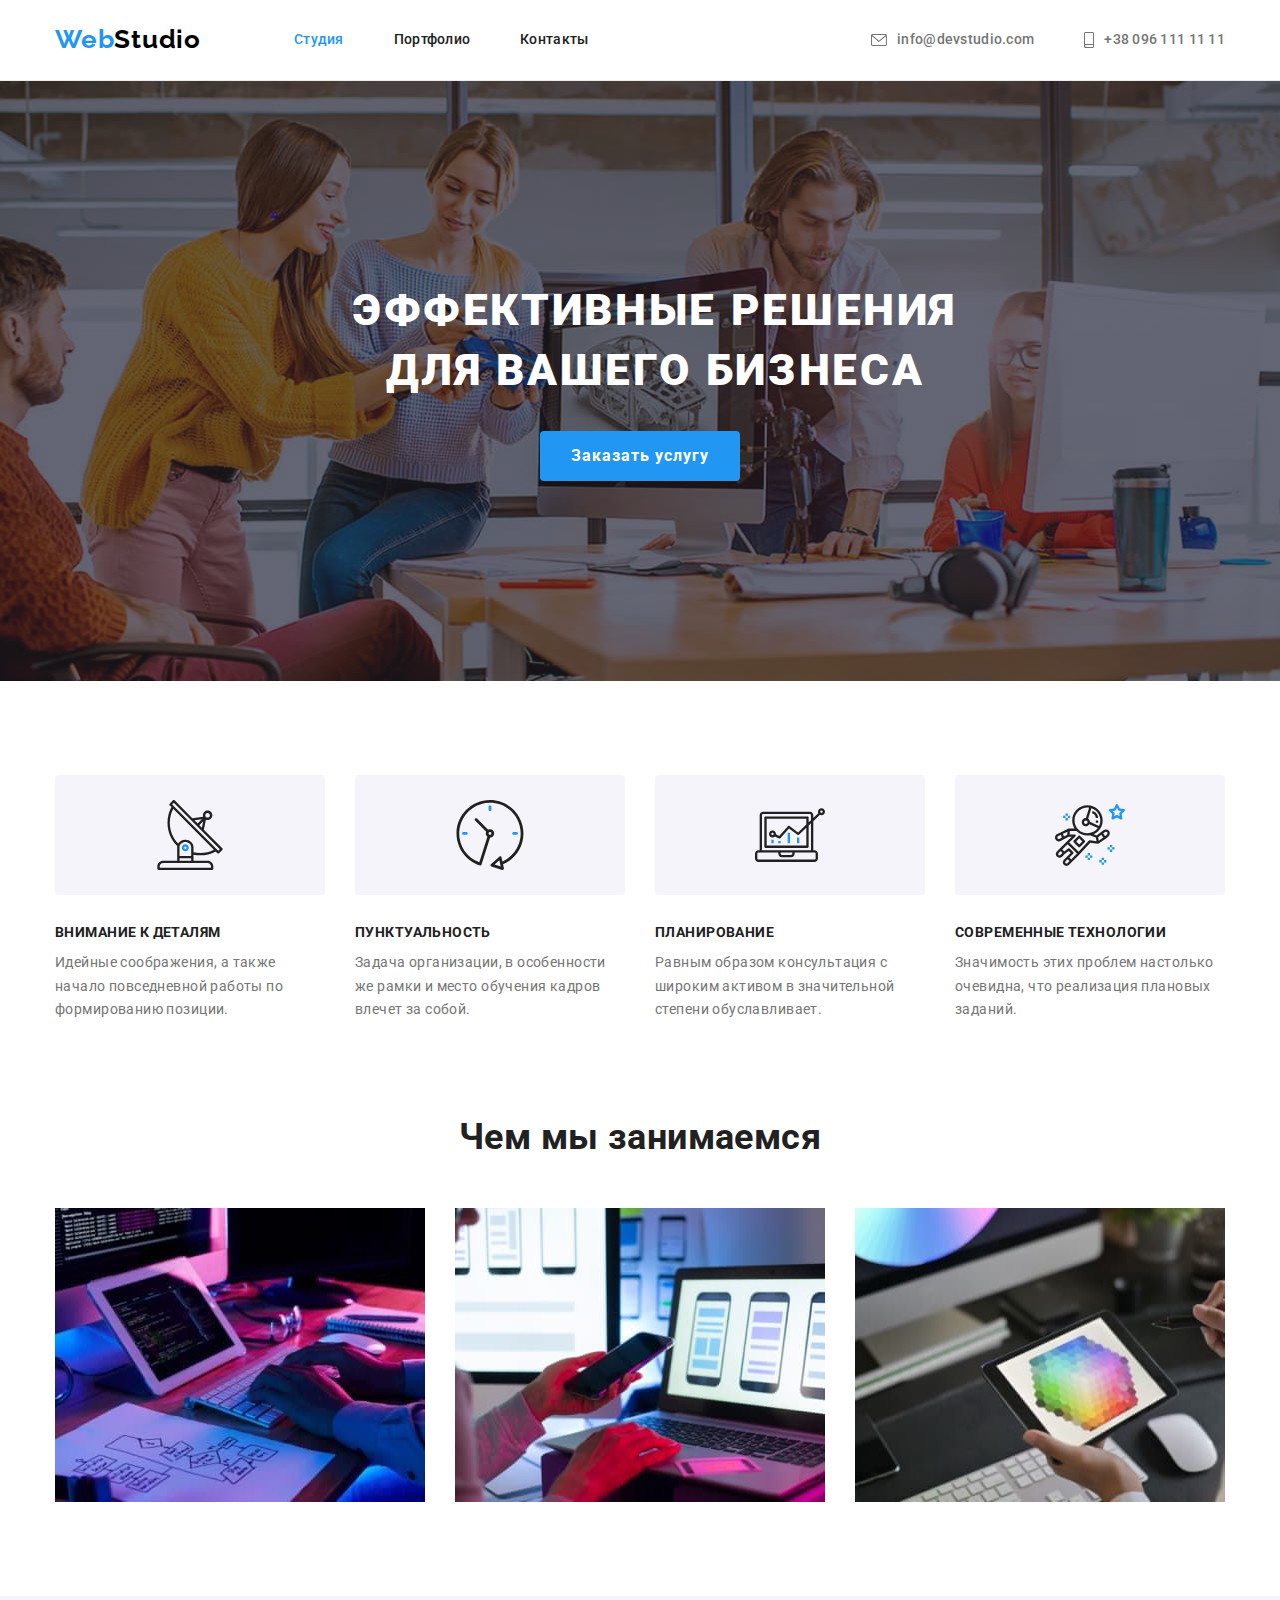
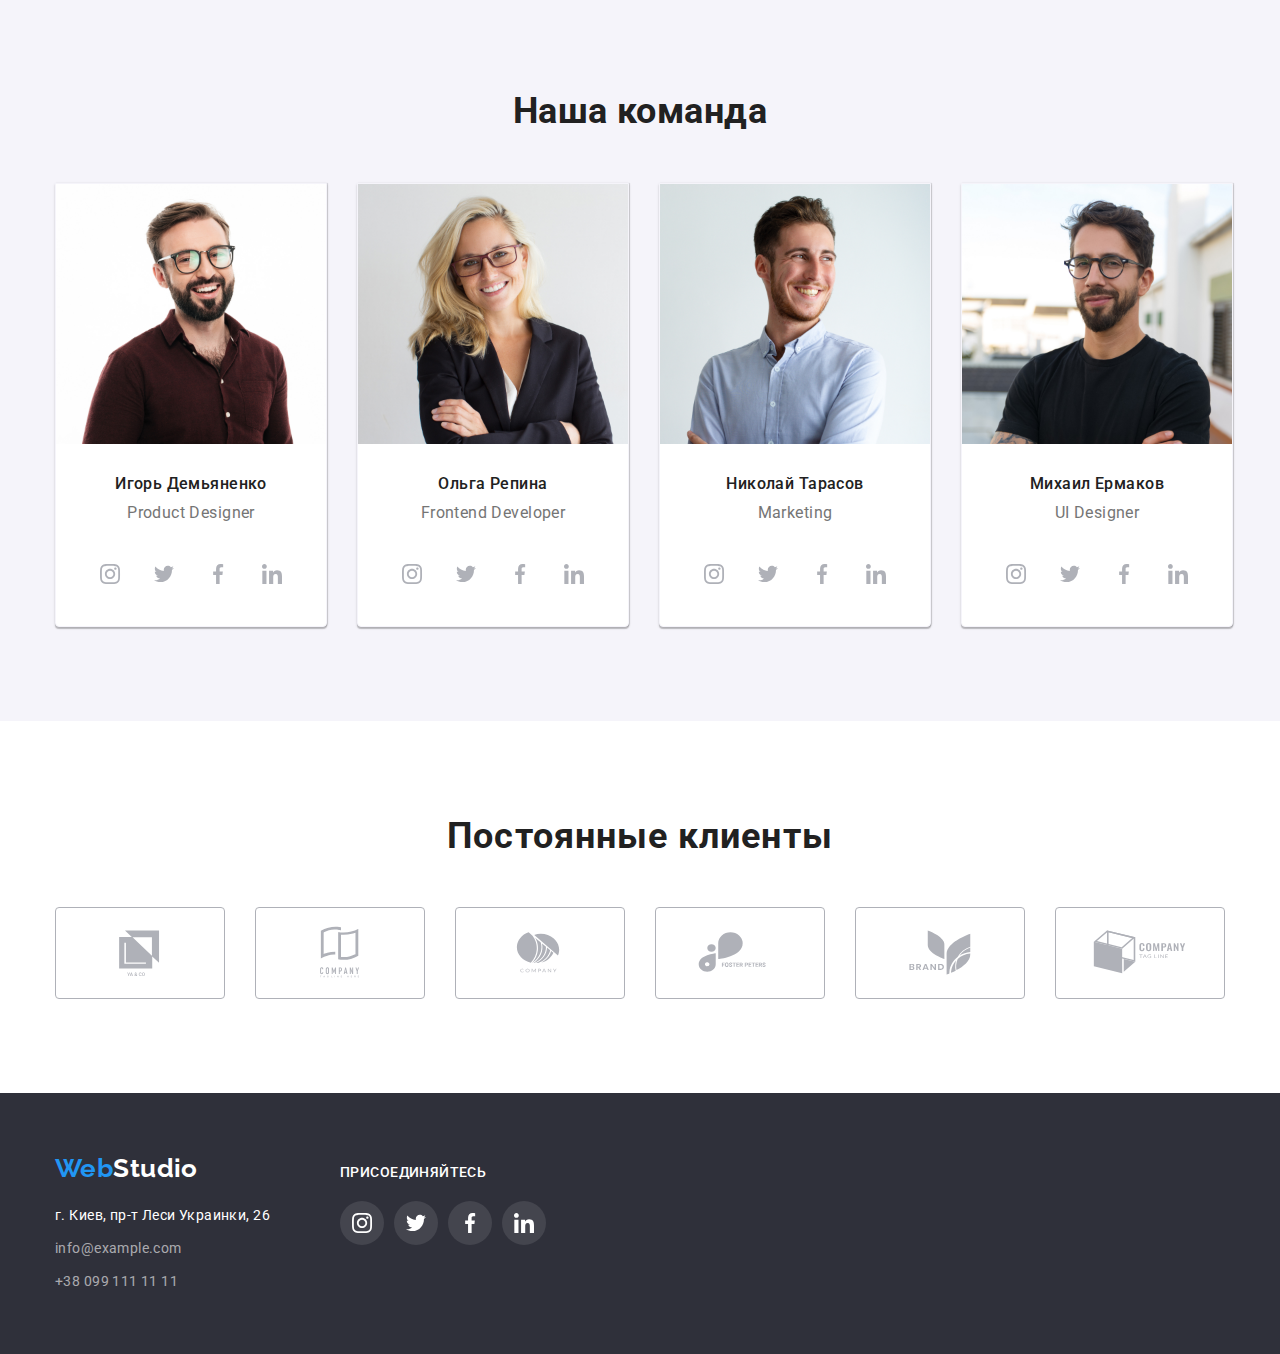
==== index.html @ 941fa85a "homework 4" ====
<!DOCTYPE html>
<html lang="ru">
<head>
    <meta charset="UTF-8">
    <meta http-equiv="X-UA-Compatible" content="IE=edge">
    <meta name="viewport" content="width=device-width, initial-scale=1.0">
    <title>Web Studio</title>
    <link rel="stylesheet" href="https://cdnjs.cloudflare.com/ajax/libs/modern-normalize/1.1.0/modern-normalize.css" integrity="sha512-Y0MM+V6ymRKN2zStTqzQ227DWhhp4Mzdo6gnlRnuaNCbc+YN/ZH0sBCLTM4M0oSy9c9VKiCvd4Jk44aCLrNS5Q==" crossorigin="anonymous" referrerpolicy="no-referrer" />
   
    <link rel="preconnect" href="https://fonts.googleapis.com">
    <link rel="preconnect" href="https://fonts.gstatic.com" crossorigin>
    <link href="https://fonts.googleapis.com/css2?family=Raleway:wght@700&family=Roboto:wght@400;500;700;900&display=swap"
    rel="stylesheet">
    <link rel="stylesheet" href="./css/styles.css">

</head>
<body>
    <header class="header">
        <div class="container">
            <nav class="header-nav">
               <a class="header-logo" href=""><span class="first-part-logo">Web</span>Studio</a>
                <ul class="header-list list">
                    <li class="header-item">
                        <a class="header-link link current" href="./index.html">Студия</a></li>
                    <li class="header-item">
                        <a class="header-link link" href="./portfolio.html">Портфолио</a></li>
                    <li class="header-item">
                        <a class="header-link link" href="">Контакты</a></li>
                </ul>
            </nav>
             <div class="header-contacts">
                 <ul class="header-list list">
                    <li class="header-item">
                        <a class="header-link-contacts link" href="mailto:info@devstudio.com">
                            <svg class="header-link-icon" width="16" height="12">
                                <use href="./images/icons.svg#icon-envelope">
                                </use>
                            </svg>info@devstudio.com
                        </a>
                    </li>
                    <li class="header-item">
                        <a class="header-link-contacts link" href="tel:+380961111111">
                            <svg class="header-link-icon" width="10" height="16">
                                <use href="./images/icons.svg#icon-smartphone">
                                </use>
                            </svg>+38 096 111 11 11
                        </a>
                    </li>
                </ul>
            </div>
        </div>
    </header>
    <main>
        <section class="hero">
            <div class="container">
                <h1 class="hero-title">Эффективные решения для вашего бизнеса</h1>
                <button class="hero-btn btn" type="button">Заказать услугу</button>
            </div>
        </section>
        <section class="benefits section">
            <div class="container">
                <h2 class="benefits-title" hidden>Преимущества</h2>
                <ul class="benefits-icon-list list">
                    <li class="benefits-icon-item">
                        <a href="" class="benefits-icon-link link">
                            <svg class="benefits-icon" widht="70" height="70">
                                <use href="./images/icons.svg#icon-antenna">
                                </use>
                            </svg>
                        </a>
                    </li>
                    <li class="benefits-icon-item">
                        <a href="" class="benefits-icon-link link">
                        <svg class="benefits-icon" widht="70" height="70">
                            <use href="./images/icons.svg#icon-clock">
                            </use>
                        </svg>
                    </a>
                    </li>
                    <li class="benefits-icon-item">
                        <a href="" class="benefits-icon-link link">
                            <svg class="benefits-icon" widht="70" height="70">
                                <use href="./images/icons.svg#icon-diagram">
                                </use>
                            </svg>
                        </a>
                    </li>
                    <li class="benefits-icon-item">
                        <a href="" class="benefits-icon-link link">
                            <svg class="benefits-icon" widht="70" height="70">
                                <use href="./images/icons.svg#icon-astronaut">
                                </use>
                            </svg>
                        </a>
                    </li>
                </ul>
                <ul class="benefits-list list">
                    <li class="benefits-item">
                        <h3 class="benefits-title">Внимание к деталям</h3>
                        <p class="benefits-text">Идейные соображения, а также начало повседневной работы по формированию позиции.</p>
                    </li>
                    <li class="benefits-item">
                        <h3 class="benefits-title">Пунктуальность</h3>
                        <p class="benefits-text">Задача организации, в особенности же рамки и место обучения кадров влечет за собой.</p>
                    </li>
                    <li class="benefits-item">
                        <h3 class="benefits-title">Планирование</h3>
                        <p class="benefits-text">Равным образом консультация с широким активом в значительной степени обуславливает.</p>
                    </li>
                    <li class="benefits-item">
                        <h3 class="benefits-title">Современные технологии</h3>
                        <p class="benefits-text">Значимость этих проблем настолько очевидна, что реализация плановых заданий.</p>
                    </li>
                </ul>
            </div>
        </section>
        <section class="directions section">
            <div class="container">
                <h2 class="directions-title">Чем мы занимаемся</h2>
                <ul class="directions-list list">
                    <li class="directions-item"><img src="./images/img1.jpg" width="370" height="294" alt="набор текста с клаватуры"></li>
                    <li class="directions-item"><img src="./images/img2.jpg" width="370" height="294" alt="набор контакта с телефона"></li>
                    <li class="directions-item"><img src="./images/img3.jpg" width="370" height="294" alt="выбор палитры цветов на планшете"></li>
                </ul>
            </div>
        </section>
        <section class="team section">
            <div class="container">
                <h2 class="team-title">Наша команда</h2>
                <ul class="team-list list">
                    <li class="team-item">
                        <img src="./images/img4.jpg" width="270" height="260" alt="фото Игорь">
                        <h3 class="team-item-title">Игорь Демьяненко</h3>
                        <p class="team-item-text">Product Designer</p>
                        <ul class="team-soc-list list"> 
                            <li class="team-soc-item">
                                <a href="" class="team-soc-link link">
                                    <svg class="team-soc-icon" widht="20" height="20">
                                        <use href="./images/icons.svg#icon-instagram">
                                        </use>
                                    </svg>
                                </a>
                            </li>
                            <li class="team-soc-item">
                                <a href="" class="team-soc-link link">
                                    <svg class="team-soc-icon" widht="20" height="20">
                                        <use href="./images/icons.svg#icon-twitter">
                                        </use>
                                    </svg>
                                </a>
                            </li>
                            <li class="team-soc-item">
                                <a href="" class="team-soc-link link">
                                    <svg class="team-soc-icon" widht="20" height="20">
                                        <use href="./images/icons.svg#icon-facebook">
                                        </use>
                                    </svg>
                                </a>
                            </li>
                            <li class="team-soc-item">
                                <a href="" class="team-soc-link link">
                                    <svg class="team-soc-icon" widht="20" height="20">
                                        <use href="./images/icons.svg#icon-linkedin">
                                        </use>
                                    </svg>
                                </a>
                            </li>
                        </ul> 

                    </li>
                    <li class="team-item">
                        <img src="./images/img5.jpg" width="270" height="260" alt="фото Ольга">
                        <h3 class="team-item-title">Ольга Репина</h3>
                        <p class="team-item-text">Frontend Developer</p>
                        <ul class="team-soc-list list"> 
                            <li class="team-soc-item">
                                <a href="" class="team-soc-link link">
                                    <svg class="team-soc-icon" widht="20" height="20">
                                        <use href="./images/icons.svg#icon-instagram">
                                        </use>
                                    </svg>
                                </a>
                            </li>
                            <li class="team-soc-item">
                                <a href="" class="team-soc-link link">
                                    <svg class="team-soc-icon" widht="20" height="20">
                                        <use href="./images/icons.svg#icon-twitter">
                                        </use>
                                    </svg>
                                </a>
                            </li>
                            <li class="team-soc-item">
                                <a href="" class="team-soc-link link">
                                    <svg class="team-soc-icon" widht="20" height="20">
                                        <use href="./images/icons.svg#icon-facebook">
                                        </use>
                                    </svg>
                                </a>
                            </li>
                            <li class="team-soc-item">
                                <a href="" class="team-soc-link link">
                                    <svg class="team-soc-icon" widht="20" height="20">
                                        <use href="./images/icons.svg#icon-linkedin">
                                        </use>
                                    </svg>
                                </a>
                            </li>
                        </ul> 
                    </li>
                    <li class="team-item">
                        <img src="./images/img6.jpg" width="270" height="260" alt="фото Николай">
                        <h3 class="team-item-title">Николай Тарасов</h3>
                        <p class="team-item-text">Marketing</p>
                        <ul class="team-soc-list list"> 
                            <li class="team-soc-item">
                                <a href="" class="team-soc-link link">
                                    <svg class="team-soc-icon" widht="20" height="20">
                                        <use href="./images/icons.svg#icon-instagram">
                                        </use>
                                    </svg>
                                </a>
                            </li>
                            <li class="team-soc-item">
                                <a href="" class="team-soc-link link">
                                    <svg class="team-soc-icon" widht="20" height="20">
                                        <use href="./images/icons.svg#icon-twitter">
                                        </use>
                                    </svg>
                                </a>
                            </li>
                            <li class="team-soc-item">
                                <a href="" class="team-soc-link link">
                                    <svg class="team-soc-icon" widht="20" height="20">
                                        <use href="./images/icons.svg#icon-facebook">
                                        </use>
                                    </svg>
                                </a>
                            </li>
                            <li class="team-soc-item">
                                <a href="" class="team-soc-link link">
                                    <svg class="team-soc-icon" widht="20" height="20">
                                        <use href="./images/icons.svg#icon-linkedin">
                                        </use>
                                    </svg>
                                </a>
                            </li>
                        </ul> 
                        </li>
                    <li class="team-item">
                        <img src="images/img7.jpg" width="270" height="260" alt="фото Михаил">
                        <h3 class="team-item-title">Михаил Ермаков</h3>
                        <p class="team-item-text">UI Designer</p>
                        <ul class="team-soc-list list"> 
                            <li class="team-soc-item">
                                <a href="" class="team-soc-link link">
                                    <svg class="team-soc-icon" widht="20" height="20">
                                        <use href="./images/icons.svg#icon-instagram">
                                        </use>
                                    </svg>
                                </a>
                            </li>
                            <li class="team-soc-item">
                                <a href="" class="team-soc-link link">
                                    <svg class="team-soc-icon" widht="20" height="20">
                                        <use href="./images/icons.svg#icon-twitter">
                                        </use>
                                    </svg>
                                </a>
                            </li>
                            <li class="team-soc-item">
                                <a href="" class="team-soc-link link">
                                    <svg class="team-soc-icon" widht="20" height="20">
                                        <use href="./images/icons.svg#icon-facebook">
                                        </use>
                                    </svg>
                                </a>
                            </li>
                            <li class="team-soc-item">
                                <a href="" class="team-soc-link link">
                                    <svg class="team-soc-icon" widht="20" height="20">
                                        <use href="./images/icons.svg#icon-linkedin">
                                        </use>
                                    </svg>
                                </a>
                            </li>
                        </ul> 
                     </li>
                </ul>
            </div>
        </section>
        <section class="clients section">
            <div class="container">
                <h2 class="clients-title">Постоянные клиенты</h2>
                <ul class="clients-list list">
                   <li class="clients-item"> 
                       <a href="" class="clients-link link">
                        <svg class="clients-icon" widht="106" height="60">
                            <use href="./images/icons.svg#icon-Logo-1">
                            </use>
                        </svg>
                       </a>

                   </li>
                   <li class="clients-item">
                    <a href="" class="clients-link link">
                        <svg class="clients-icon" widht="106" height="60">
                            <use href="./images/icons.svg#icon-Logo-2">
                            </use>
                        </svg>
                    </a>
                   </li>
                   <li class="clients-item">
                    <a href="" class="clients-link link">
                        <svg class="clients-icon" widht="106" height="60">
                            <use href="./images/icons.svg#icon-Logo-3">
                            </use>
                        </svg>
                    </a>
                   </li>
                   <li class="clients-item">
                    <a href="" class="clients-link link">
                        <svg class="clients-icon" widht="106" height="60">
                            <use href="./images/icons.svg#icon-Logo-4">
                            </use>
                        </svg>
                    </a>
                   </li>
                   <li class="clients-item">
                    <a href="" class="clients-link link">
                        <svg class="clients-icon" widht="106" height="60">
                            <use href="./images/icons.svg#icon-Logo-5">
                            </use>
                        </svg>
                    </a>
                   </li>
                   <li class="clients-item">
                    <a href="" class="clients-link link">
                        <svg class="clients-icon" widht="106" height="60">
                            <use href="./images/icons.svg#icon-Logo-6">
                            </use>
                        </svg>
                    </a>
                   </li>
               </ul>
            </div>
        </section>

    </main>
    <footer class="footer">
        <div class="container-footer container">
            <div class="container-footer-contacts">
                <a class="footer-logo" href=""><span class="first-part-logo">Web</span>Studio</a>
                <address class="footer-contacts">
                    <ul class="footer-list list">
                        <li class="footer-item">
                            <a class="footer-link-address link" href="https://goo.gl/maps/iAdEvqvcPD2PK2Wz8"
                            target="_blank"
                            rel="noopener nofollow noreferrer">г. Киев, пр-т Леси Украинки, 26</a>
                        </li>
                        <li class="footer-item"><a class="footer-link-contacts link" href="mailto:info@example.com">info@example.com</a></li>
                        <li class="footer-item"><a class="footer-link-contacts link" href="tel:+380991111111">+38 099 111 11 11</a></li>
                    </ul>
                </address>
            </div>

            <div class="container-footer-icon">
                <h3 class="container-footer-title">Присоединяйтесь</h3>
                <ul class="footer-soc-list list"> 
                    <li class="footer-soc-item">
                        <a href="" class="footer-soc-link link">
                            <svg class="footer-soc-icon" widht="20" height="20">
                                <use href="./images/icons.svg#icon-instagram">
                                </use>
                            </svg>
                        </a>
                    </li>
                    <li class="footer-soc-item">
                        <a href="" class="footer-soc-link link">
                            <svg class="footer-soc-icon" widht="20" height="20">
                                <use href="./images/icons.svg#icon-twitter">
                                </use>
                            </svg>
                        </a>
                    </li>
                    <li class="footer-soc-item">
                        <a href="" class="footer-soc-link link">
                            <svg class="footer-soc-icon" widht="20" height="20">
                                <use href="./images/icons.svg#icon-facebook">
                                </use>
                            </svg>
                        </a>
                    </li>
                    <li class="footer-soc-item">
                        <a href="" class="footer-soc-link link">
                            <svg class="footer-soc-icon" widht="20" height="20">
                                <use href="./images/icons.svg#icon-linkedin">
                                </use>
                            </svg>
                        </a>
                    </li>
                </ul> 
             </div>
            
        </div>
    </footer>

    
</body>
</html>
---- css/styles.css ----
:root {
    --body-background-color: #FFFFFF;
    --header-background-color:#ECECEC;
    --header-logo-color:#000000;
    --main-title-color:#212121;
    --second-title-color:#757575;
    --accent-color:#2196F3;
    --hero-title-color:#FFFFFF;
    --hero-btn-color:#188ce8;
    --hero-background-color:#2F303A;
    --team-background-color:#F5F4FA;
    --team-item-background-color:#FFFFFF;
    --footer-background-color:#2F303A;
    --footer-link-color: rgba(255, 255, 255, 0.6);
    --projects-btn-background-color: #F5F4FA;
    --projects-item-background-color:#EEEEEE;
    --typical-padding: 94px;
}

p, h1, h2, h3, h4, h5, h6 {
    margin: 0;}

ul, ol {
    margin: 0;
    padding-left: 0;}

button {cursor: pointer;}



body {
    font-family:'Roboto', sans-serif;
    font-size: 14px;
    letter-spacing: 0.03em;
    color: var(--main-title-color);
    background-color: var(--body-background-color);

}

img {
    display: block;
}

.container {
    width: 1200px; 
   
    margin: 0 auto; 
    padding-left: 15px;
    padding-right: 15px;

     
}
.section {
    padding-top: var(--typical-padding);
    padding-bottom: var(--typical-padding);
}

.list {
    list-style: none;
}
.link,.header-logo,.footer-logo {
    text-decoration: none;
}

/*----------------------HEADER----------------------*/


.first-part-logo {
    color: var(--accent-color);
}

.visually-hidden {
    position: absolute;
    width: 1px;
    height: 1px;
    margin: -1px;
    border: 0;
    padding: 0;
    white-space: nowrap;
    clip-path: inset(100%);
    clip: rect(0 0 0 0);
    overflow: hidden;
}

.header {
    background-color: var(--hero-title-color);
    border-bottom: 1px solid var(--header-background-color);
}

.header-nav {
    display: flex;
    align-items: center;

}

.header-logo {
    font-family: 'Raleway';
    font-weight: 700;
    font-size: 26px;
    line-height: 1.19;
    letter-spacing: 0.03em;
    color: var(--header-logo-color);
    width: 145px;
    height: 31px;
    
    margin-right: 94px;
}

.header .container {
    display: flex;
    align-items: center;
        }

.header-list {
    display: flex;
    align-items: center;
    
  
}      

.header-item:not(:last-child) {
    margin-right: 50px;
}

.header-link:hover,
.header-link:focus {color: var(--accent-color);}

.header-link-contacts:hover,
.header-link-contacts:focus {color: var(--accent-color);}


.header-contacts {
    margin-left: auto;
}

.header-link {
    font-weight: 500;
    line-height: 1.14;
    letter-spacing: 0.02em;
    color: var(--main-title-color);
    
    display: block;
    padding-top: 32px;
    padding-bottom: 32px;
}

.current {
    color: var(--accent-color);
}

.header-link-contacts {
    font-weight: 500;
    line-height: 1.14;
    letter-spacing: 0.02em;
    color: var(--second-title-color);
   
    display: flex;
    align-items: center;
    justify-content: center;
   
}
.header-link-icon {
    fill: currentColor;
    margin-right: 10px;
}





/*---------------------------HERO----------------*/

.hero .container {
    width: 696px;
    margin: 0 auto;
        }

.hero {
    background-color: var(--hero-background-color);
    max-width: 1600;
    background-image: linear-gradient( 
        rgba(47, 48, 58, 0.4),
        rgba(47, 48, 58, 0.4)),
    url(../images/hero-bg.jpg);
    background-repeat: no-repeat;
    background-position: center;
    background-size: cover;
    margin: 0 auto;
    
    padding-top: 200px;
    padding-bottom: 200px;
}

.hero-title {
    font-weight: 900;
    font-size: 44px;
    line-height: 1.36;
    text-align: center;
    letter-spacing: 0.06em;
    text-transform: uppercase;
    color: var(--hero-title-color);
    width: 696px;
    
    margin: 0 auto;
    margin-bottom: 30px;
}

.hero-btn:hover,
.hero-btn:focus {
      background-color: var(--hero-btn-color);
}

.hero-btn {
    font-family:inherit;
    background-color: var(--accent-color);
    font-weight: 700;
    font-size: 16px;
    line-height: 1.88;
    text-align: center;
    letter-spacing: 0.06em;
    color: var(--hero-title-color);
    min-width: 200px;
    height: 50px;
    border-radius: 4px;

    margin: 0 auto;
    display: block;
    margin-top: 30px;
    border: none;
}

.btn {cursor: pointer;}

/*-------------------------BENEFITS---------------------*/

.benefits {
    background-color: var(--hero-title-color);
    
}

.benefits-icon-list {
    display: flex;
    justify-content: center;
    margin-bottom: 30px;
}

.benefits-icon-item {
    background-color: #F5F4FA;
    width: 270px;
    height: 120px;
    border: 1px solid none;
    border-radius: 4px;
    
}

.benefits-icon-item:not(:last-child) {
    margin-right: 30px;
}
.benefits-icon-link {
    width: 100%;
    height: 100%;
    display: flex;
    align-items: center;
    justify-content: center;
    
    color:#AFB1B8 ;

  
    padding: 25px 100px 25px 100px;

}



.benefits-list {
    display: flex;
}

.benefits-item:not(:last-child) {
    margin-right: 30px;
    max-width: 270px;

}

.benefits-title {
    font-weight: 700;
    font-size: 14px;
    line-height: 1.14;
    letter-spacing: 0.03em;
    text-transform: uppercase;
    color: var(--main-title-color);

    margin-bottom: 10px;
}


.benefits-text {
    line-height: 1.71;
    color: var(--second-title-color)}

/*---------------------DIRECTIONS---------------------*/
.directions {
    background-color: var(--hero-title-color);
    padding-top: 0;
   
}

.directions-list {
    display: flex;
}
.directions-item:not(:first-child) {
    margin-left: 30px;
}
.directions-title {
    font-weight: 700;
    font-size: 36px;
    line-height: 1.17;
    text-align: center;
    color: var(--main-title-color);

    margin-bottom: 50px;
}


/*-----------------------TEAM---------------------*/


.team {
    background-color: var(--team-background-color);

}

.team-list {
    display: flex;
}

.team-title {
    font-weight: 700;
    font-size: 36px;
    line-height: 1.17;
    text-align: center;
    color: var(--main-title-color);

    margin-bottom: 50px;
    
}

.team-item {
    background-color: var(--team-item-background-color);
    border: 1px solid var(--projects-btn-background-color);
    border-bottom-right-radius: 4px;
    border-bottom-left-radius: 4px;
    box-shadow: 0px 2px 1px 0px rgba(0, 0, 0, 0.2), 1px 0px 1px 0px rgba(0, 0, 0, 0.14), 0px 1px 3px 0px rgba(0, 0, 0, 0.12);
}
   


.team-item:not(:first-child) {
    margin-left: 30px;
   
}


.team-item-title {
    font-weight: 500;
    font-size: 16px;
    line-height: 1.19;
    text-align: center;
    color: var(--main-title-color);

    margin-top: 30px;
    

}

.team-item-text {
    font-size: 16px;
    line-height: 1.19;
    text-align: center;
    color: var(--second-title-color);

    margin-top: 10px;
    margin-bottom: 30px;
    
}

.team-soc-list {
    display: flex;
    justify-content: center;
    margin-bottom: 30px;
}

.team-soc-item {
    width: 44px;
    height: 44px;
    margin-right: 10px;

}
.team-soc-item:last-child {
    margin-right: 0;
} 

.team-soc-link {
    width: 100%;
    height: 100%;
    background-color: #FFFFFF;
    border-radius: 50%;
    display:flex;
    align-items: center;
    justify-content: center;
    color: #AFB1B8;
    
}
.team-soc-icon {
    fill: currentColor;
}


.team-soc-link:hover,
.team-soc-link:focus {
    background-color: #2196F3;
    color: #FFFFFF;
}

/*-----------------------CLIENTS---------------------*/
.clients {
    background-color: var(--hero-title-color);
  
}

.clients-title {
    font-weight: 700;
    font-size: 36px;
    line-height: 1.17;
    text-align: center;
    letter-spacing: 0.03em;
    
   

}

.clients-list {
    display: flex;
    justify-content: center;
    margin-top: 50px;
}
.clients-item {
    width: 170px;
    height: 92px;
   
}


.clients-item:not(:last-child) {
    margin-right: 30px;
}

.clients-link {
    width: 100%;
    height: 100%;
    display: flex;
    align-items: center;
    justify-content: center;
    border: 1px solid #AFB1B8;
    border-radius: 4px;
    color:#AFB1B8 ;

  
    padding: 16px 32px 16px 32px;
}
.clients-link:hover,
.clients-link:focus {
    color: #2196F3;
    border-color: #2196F3;
}


.clients-icon {
    fill: currentColor;
}




/*-----------------------FOOTER---------------------*/
.footer {
    background-color: var(--footer-background-color);
    padding-top: 60px;
    padding-bottom: 60px;
}

.container-footer {
    display: flex;
    align-items: baseline;
}

.footer-logo {
    font-family: 'Raleway';
    font-weight: 700;
    font-size: 26px;
    line-height: 1.19;
    color: var(--hero-title-color);
    width: 145px;
    height: 31px;
    
   }



.footer-contacts {
    font-style: normal;
    margin-top: 20px;
}

  
.footer-item:not(:last-child) {
    margin-bottom: 9px;

}

.footer-link-address {
    line-height: 1.71;
    color: var(--hero-title-color);
   }
.footer-link-address:hover,
.footer-link-address:focus {color: var(--accent-color);}


.footer-link-contacts {
    line-height: 1.71;
    color: var(--footer-link-color);
}
.footer-link-contacts:hover,
.footer-link-contacts:focus {
    color: var(--accent-color);
}

.container-footer-icon {
    margin-left: 70px;
   
}

.container-footer-title {
    font-weight: 500;
    font-size: 14px;
    line-height: 1.14;
    text-transform: uppercase;
    text-align: left;
    color: var(--body-background-color);

}

.footer-soc-list {
    display: flex;
    justify-content: center;
    margin-top: 20px;
}



.footer-soc-item {
    width: 44px;
    height: 44px;
    margin-right: 10px;
    

}
.footer-soc-item:last-child {
    margin-right: 0;
} 

.footer-soc-link {
    width: 100%;
    height: 100%;
    background-color: rgba(255, 255, 255, 0.1);
   
    border-radius: 50%;
    display:flex;
    align-items: center;
    justify-content: flex-start;
    color: var(--body-background-color);
     
}
.footer-soc-icon {
    fill: currentColor;

}


.footer-soc-link:hover,
.footer-soc-link:focus {
    background-color: #2196F3;
    color: #FFFFFF;
}



.project-btn:hover,
.project-btn:focus {
    background-color: #2196F3;
    color: var(--hero-title-color);
    box-shadow: 0px 2px 2px rgba(0, 0, 0, 0.12), 2px 0px 1px rgba(0, 0, 0, 0.08), 1px 0px 3px rgba(0, 0, 0, 0.1);

}



.project-btn {
    font-family: inherit;
    font-weight: 500;
    font-size: 16px;
    line-height: 1.62;
    text-align: center;
    color: var(--main-title-color);
    background-color: var(--projects-btn-background-color);
    border: none;
    border-radius: 4px;
    
    padding-left: 22px;
    padding-right: 22px;
    padding-top: 6px;
    padding-bottom: 6px;
   
}

.projects-list-btn {
    display: flex;
    justify-content: center;
    margin-bottom: 50px;
}


.projects-item-btn:not(:first-child) {
    margin-left: 8px;
}

.projects-list {
    display: flex;
    flex-wrap: wrap;
    gap: 30px;
    
  }
    
.projects-item {
    background-color: var(--projects-item-background-color) ;
       
      }

.projects-item:hover,
.projects-item:focus {
    box-shadow: 0px 4px 6px 0px rgba(0, 0, 0, 0.25), 0px 4px 4px 0px rgba(0, 0, 0, 0.06), 1px 0px 1px 0px rgba(0, 0, 0, 0.12);
}


.container-name {
    background-color: var(--hero-title-color);
    border: 1px solid var(--header-background-color);
    border-top: none;
    padding: 20px 24px 20px 24px;
  
}     

    


.projects-name {
    font-weight: 700;
    font-size: 18px;
    line-height: 2;
    letter-spacing: 0.06em;
    color: var(--main-title-color);

    margin-bottom: 4px;
}

.projects-text {
    font-size: 16px;
    line-height: 1.88;    
    color: var(--second-title-color)}
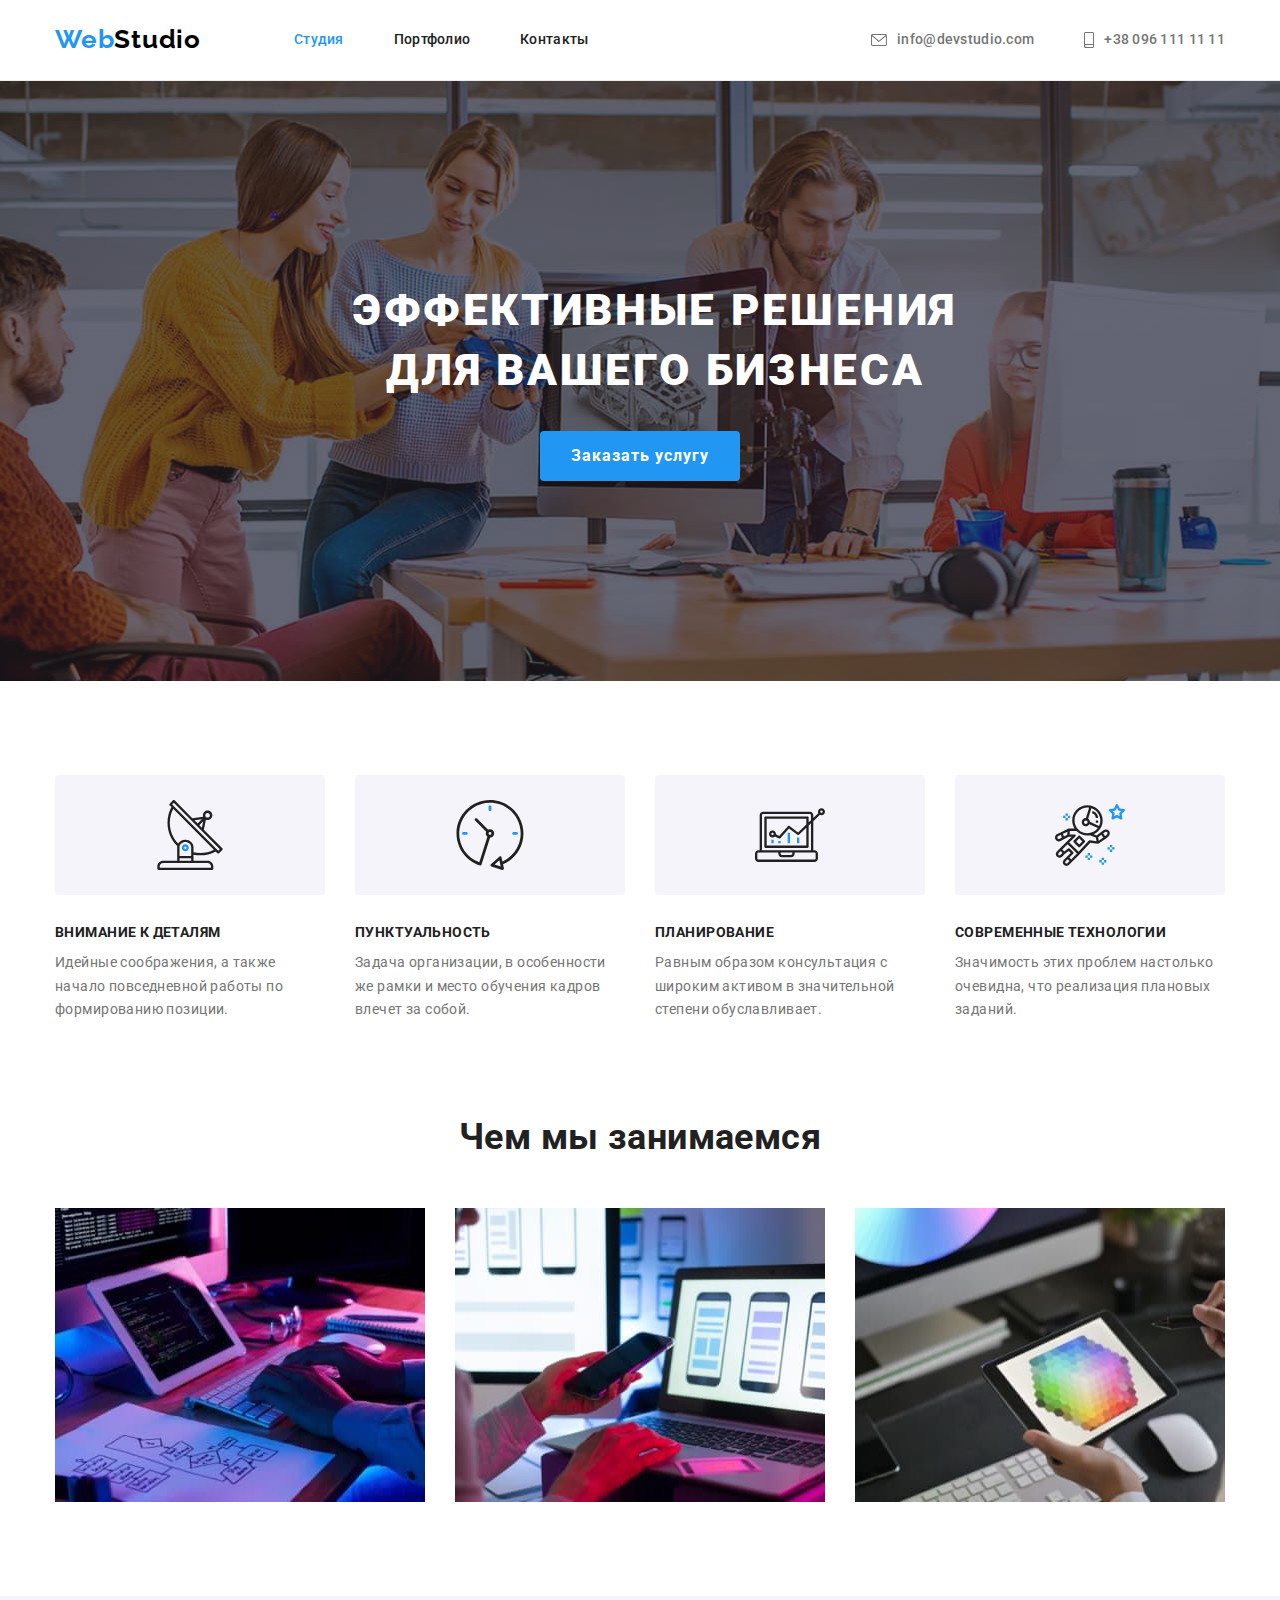
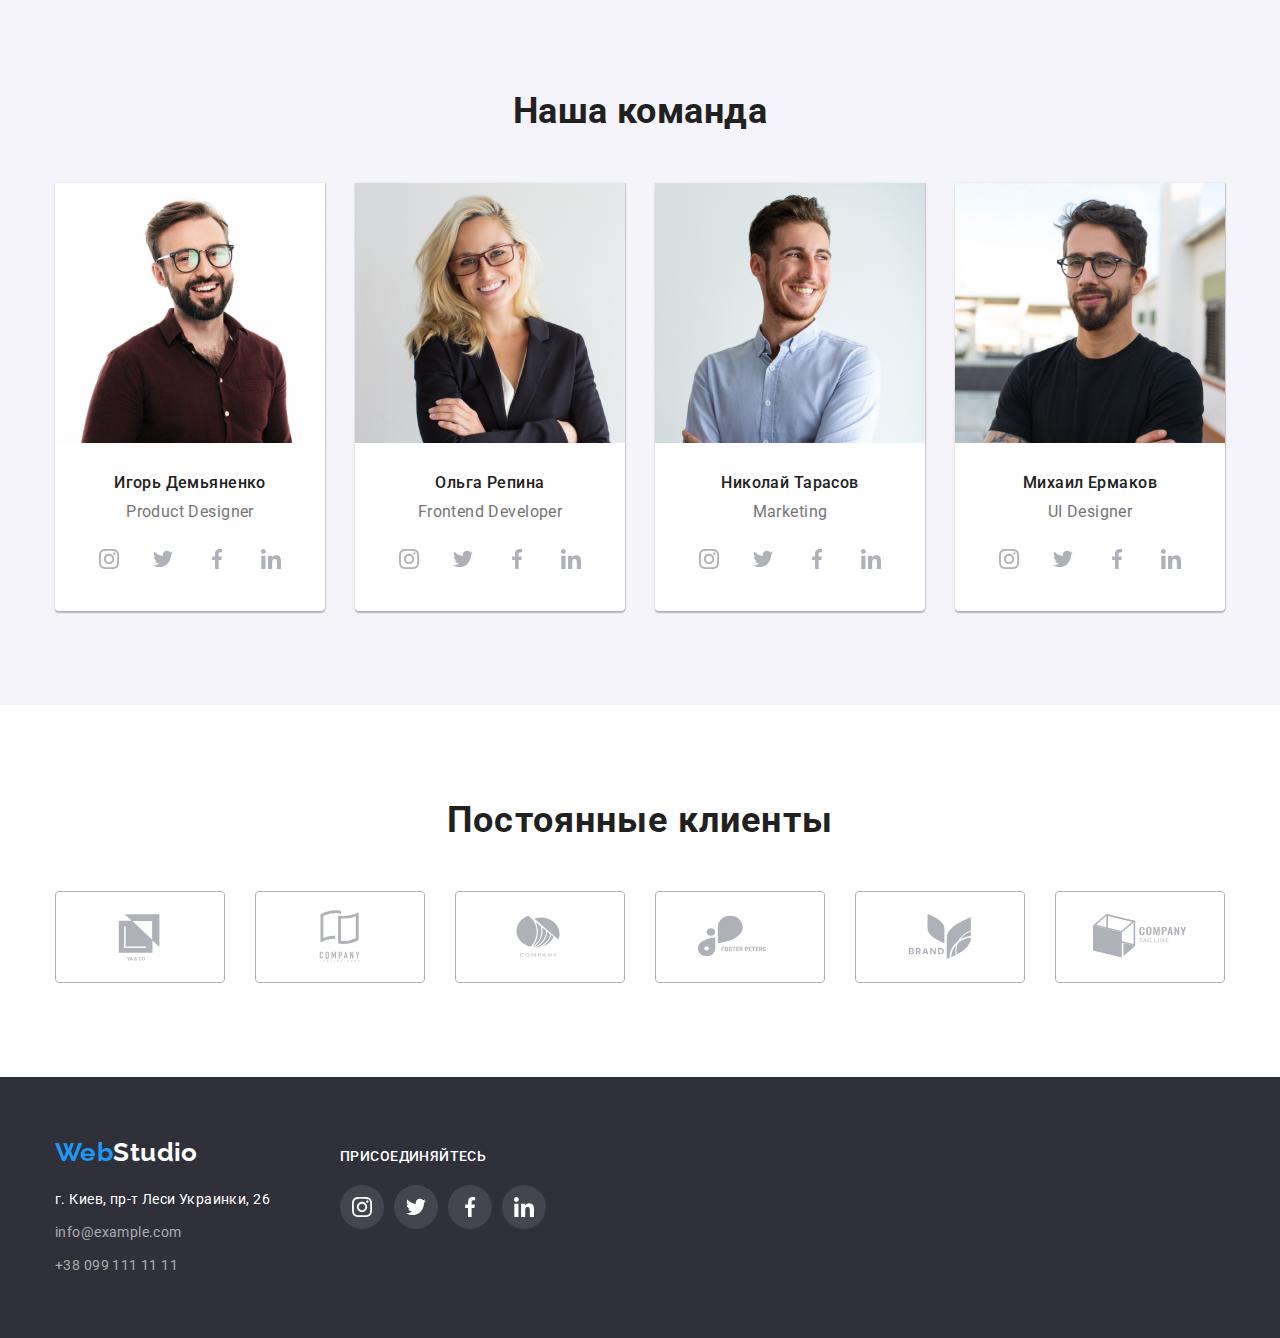
==== commit 2362deb1: "homework 4" ====
--- a/index.html
+++ b/index.html
@@ -33,16 +33,14 @@
                     <li class="header-item">
                         <a class="header-link-contacts link" href="mailto:info@devstudio.com">
                             <svg class="header-link-icon" width="16" height="12">
-                                <use href="./images/icons.svg#icon-envelope">
-                                </use>
+                                <use href="./images/icons.svg#icon-envelope"></use>
                             </svg>info@devstudio.com
                         </a>
                     </li>
                     <li class="header-item">
                         <a class="header-link-contacts link" href="tel:+380961111111">
                             <svg class="header-link-icon" width="10" height="16">
-                                <use href="./images/icons.svg#icon-smartphone">
-                                </use>
+                                <use href="./images/icons.svg#icon-smartphone"></use>
                             </svg>+38 096 111 11 11
                         </a>
                     </li>
@@ -62,36 +60,23 @@
                 <h2 class="benefits-title" hidden>Преимущества</h2>
                 <ul class="benefits-icon-list list">
                     <li class="benefits-icon-item">
-                        <a href="" class="benefits-icon-link link">
-                            <svg class="benefits-icon" widht="70" height="70">
-                                <use href="./images/icons.svg#icon-antenna">
-                                </use>
-                            </svg>
-                        </a>
+                            <svg class="benefits-icon" width="70" height="70"><use href="./images/icons.svg#icon-antenna"></use>
+                            </svg>
                     </li>
                     <li class="benefits-icon-item">
-                        <a href="" class="benefits-icon-link link">
-                        <svg class="benefits-icon" widht="70" height="70">
-                            <use href="./images/icons.svg#icon-clock">
-                            </use>
-                        </svg>
-                    </a>
+                            <svg class="benefits-icon" width="70" height="70">
+                                 <use href="./images/icons.svg#icon-clock"></use>
+                             </svg>
                     </li>
                     <li class="benefits-icon-item">
-                        <a href="" class="benefits-icon-link link">
-                            <svg class="benefits-icon" widht="70" height="70">
-                                <use href="./images/icons.svg#icon-diagram">
-                                </use>
-                            </svg>
-                        </a>
+                            <svg class="benefits-icon" width="70" height="70">
+                                <use href="./images/icons.svg#icon-diagram"></use>
+                            </svg>
                     </li>
                     <li class="benefits-icon-item">
-                        <a href="" class="benefits-icon-link link">
-                            <svg class="benefits-icon" widht="70" height="70">
-                                <use href="./images/icons.svg#icon-astronaut">
-                                </use>
-                            </svg>
-                        </a>
+                            <svg class="benefits-icon" width="70" height="70">
+                                <use href="./images/icons.svg#icon-astronaut"></use>
+                            </svg>
                     </li>
                 </ul>
                 <ul class="benefits-list list">
@@ -135,7 +120,7 @@
                         <ul class="team-soc-list list"> 
                             <li class="team-soc-item">
                                 <a href="" class="team-soc-link link">
-                                    <svg class="team-soc-icon" widht="20" height="20">
+                                    <svg class="team-soc-icon" width="20" height="20">
                                         <use href="./images/icons.svg#icon-instagram">
                                         </use>
                                     </svg>
@@ -143,7 +128,7 @@
                             </li>
                             <li class="team-soc-item">
                                 <a href="" class="team-soc-link link">
-                                    <svg class="team-soc-icon" widht="20" height="20">
+                                    <svg class="team-soc-icon" width="20" height="20">
                                         <use href="./images/icons.svg#icon-twitter">
                                         </use>
                                     </svg>
@@ -151,7 +136,7 @@
                             </li>
                             <li class="team-soc-item">
                                 <a href="" class="team-soc-link link">
-                                    <svg class="team-soc-icon" widht="20" height="20">
+                                    <svg class="team-soc-icon" width="20" height="20">
                                         <use href="./images/icons.svg#icon-facebook">
                                         </use>
                                     </svg>
@@ -159,7 +144,7 @@
                             </li>
                             <li class="team-soc-item">
                                 <a href="" class="team-soc-link link">
-                                    <svg class="team-soc-icon" widht="20" height="20">
+                                    <svg class="team-soc-icon" width="20" height="20">
                                         <use href="./images/icons.svg#icon-linkedin">
                                         </use>
                                     </svg>
@@ -175,33 +160,29 @@
                         <ul class="team-soc-list list"> 
                             <li class="team-soc-item">
                                 <a href="" class="team-soc-link link">
-                                    <svg class="team-soc-icon" widht="20" height="20">
-                                        <use href="./images/icons.svg#icon-instagram">
-                                        </use>
-                                    </svg>
-                                </a>
-                            </li>
-                            <li class="team-soc-item">
-                                <a href="" class="team-soc-link link">
-                                    <svg class="team-soc-icon" widht="20" height="20">
-                                        <use href="./images/icons.svg#icon-twitter">
-                                        </use>
-                                    </svg>
-                                </a>
-                            </li>
-                            <li class="team-soc-item">
-                                <a href="" class="team-soc-link link">
-                                    <svg class="team-soc-icon" widht="20" height="20">
-                                        <use href="./images/icons.svg#icon-facebook">
-                                        </use>
-                                    </svg>
-                                </a>
-                            </li>
-                            <li class="team-soc-item">
-                                <a href="" class="team-soc-link link">
-                                    <svg class="team-soc-icon" widht="20" height="20">
-                                        <use href="./images/icons.svg#icon-linkedin">
-                                        </use>
+                                    <svg class="team-soc-icon" width="20" height="20">
+                                        <use href="./images/icons.svg#icon-instagram"></use>
+                                    </svg>
+                                </a>
+                            </li>
+                            <li class="team-soc-item">
+                                <a href="" class="team-soc-link link">
+                                    <svg class="team-soc-icon" width="20" height="20">
+                                        <use href="./images/icons.svg#icon-twitter"></use>
+                                    </svg>
+                                </a>
+                            </li>
+                            <li class="team-soc-item">
+                                <a href="" class="team-soc-link link">
+                                    <svg class="team-soc-icon" width="20" height="20">
+                                        <use href="./images/icons.svg#icon-facebook"></use>
+                                    </svg>
+                                </a>
+                            </li>
+                            <li class="team-soc-item">
+                                <a href="" class="team-soc-link link">
+                                    <svg class="team-soc-icon" width="20" height="20">
+                                        <use href="./images/icons.svg#icon-linkedin"></use>
                                     </svg>
                                 </a>
                             </li>
@@ -214,33 +195,29 @@
                         <ul class="team-soc-list list"> 
                             <li class="team-soc-item">
                                 <a href="" class="team-soc-link link">
-                                    <svg class="team-soc-icon" widht="20" height="20">
-                                        <use href="./images/icons.svg#icon-instagram">
-                                        </use>
-                                    </svg>
-                                </a>
-                            </li>
-                            <li class="team-soc-item">
-                                <a href="" class="team-soc-link link">
-                                    <svg class="team-soc-icon" widht="20" height="20">
-                                        <use href="./images/icons.svg#icon-twitter">
-                                        </use>
-                                    </svg>
-                                </a>
-                            </li>
-                            <li class="team-soc-item">
-                                <a href="" class="team-soc-link link">
-                                    <svg class="team-soc-icon" widht="20" height="20">
-                                        <use href="./images/icons.svg#icon-facebook">
-                                        </use>
-                                    </svg>
-                                </a>
-                            </li>
-                            <li class="team-soc-item">
-                                <a href="" class="team-soc-link link">
-                                    <svg class="team-soc-icon" widht="20" height="20">
-                                        <use href="./images/icons.svg#icon-linkedin">
-                                        </use>
+                                    <svg class="team-soc-icon" width="20" height="20">
+                                        <use href="./images/icons.svg#icon-instagram"></use>
+                                    </svg>
+                                </a>
+                            </li>
+                            <li class="team-soc-item">
+                                <a href="" class="team-soc-link link">
+                                    <svg class="team-soc-icon" width="20" height="20">
+                                        <use href="./images/icons.svg#icon-twitter"></use>
+                                    </svg>
+                                </a>
+                            </li>
+                            <li class="team-soc-item">
+                                <a href="" class="team-soc-link link">
+                                    <svg class="team-soc-icon" width="20" height="20">
+                                        <use href="./images/icons.svg#icon-facebook"></use>
+                                    </svg>
+                                </a>
+                            </li>
+                            <li class="team-soc-item">
+                                <a href="" class="team-soc-link link">
+                                    <svg class="team-soc-icon" width="20" height="20">
+                                        <use href="./images/icons.svg#icon-linkedin"></use>
                                     </svg>
                                 </a>
                             </li>
@@ -253,33 +230,29 @@
                         <ul class="team-soc-list list"> 
                             <li class="team-soc-item">
                                 <a href="" class="team-soc-link link">
-                                    <svg class="team-soc-icon" widht="20" height="20">
-                                        <use href="./images/icons.svg#icon-instagram">
-                                        </use>
-                                    </svg>
-                                </a>
-                            </li>
-                            <li class="team-soc-item">
-                                <a href="" class="team-soc-link link">
-                                    <svg class="team-soc-icon" widht="20" height="20">
-                                        <use href="./images/icons.svg#icon-twitter">
-                                        </use>
-                                    </svg>
-                                </a>
-                            </li>
-                            <li class="team-soc-item">
-                                <a href="" class="team-soc-link link">
-                                    <svg class="team-soc-icon" widht="20" height="20">
-                                        <use href="./images/icons.svg#icon-facebook">
-                                        </use>
-                                    </svg>
-                                </a>
-                            </li>
-                            <li class="team-soc-item">
-                                <a href="" class="team-soc-link link">
-                                    <svg class="team-soc-icon" widht="20" height="20">
-                                        <use href="./images/icons.svg#icon-linkedin">
-                                        </use>
+                                    <svg class="team-soc-icon" width="20" height="20">
+                                        <use href="./images/icons.svg#icon-instagram"></use>
+                                    </svg>
+                                </a>
+                            </li>
+                            <li class="team-soc-item">
+                                <a href="" class="team-soc-link link">
+                                    <svg class="team-soc-icon" width="20" height="20">
+                                        <use href="./images/icons.svg#icon-twitter"></use>
+                                    </svg>
+                                </a>
+                            </li>
+                            <li class="team-soc-item">
+                                <a href="" class="team-soc-link link">
+                                    <svg class="team-soc-icon" width="20" height="20">
+                                        <use href="./images/icons.svg#icon-facebook"></use>
+                                    </svg>
+                                </a>
+                            </li>
+                            <li class="team-soc-item">
+                                <a href="" class="team-soc-link link">
+                                    <svg class="team-soc-icon" width="20" height="20">
+                                        <use href="./images/icons.svg#icon-linkedin"></use>
                                     </svg>
                                 </a>
                             </li>
@@ -294,50 +267,44 @@
                 <ul class="clients-list list">
                    <li class="clients-item"> 
                        <a href="" class="clients-link link">
-                        <svg class="clients-icon" widht="106" height="60">
-                            <use href="./images/icons.svg#icon-Logo-1">
-                            </use>
+                        <svg class="clients-icon" width="106" height="60">
+                            <use href="./images/icons.svg#icon-Logo-1"></use>
                         </svg>
                        </a>
 
                    </li>
                    <li class="clients-item">
                     <a href="" class="clients-link link">
-                        <svg class="clients-icon" widht="106" height="60">
-                            <use href="./images/icons.svg#icon-Logo-2">
-                            </use>
-                        </svg>
-                    </a>
-                   </li>
-                   <li class="clients-item">
-                    <a href="" class="clients-link link">
-                        <svg class="clients-icon" widht="106" height="60">
-                            <use href="./images/icons.svg#icon-Logo-3">
-                            </use>
-                        </svg>
-                    </a>
-                   </li>
-                   <li class="clients-item">
-                    <a href="" class="clients-link link">
-                        <svg class="clients-icon" widht="106" height="60">
-                            <use href="./images/icons.svg#icon-Logo-4">
-                            </use>
-                        </svg>
-                    </a>
-                   </li>
-                   <li class="clients-item">
-                    <a href="" class="clients-link link">
-                        <svg class="clients-icon" widht="106" height="60">
-                            <use href="./images/icons.svg#icon-Logo-5">
-                            </use>
-                        </svg>
-                    </a>
-                   </li>
-                   <li class="clients-item">
-                    <a href="" class="clients-link link">
-                        <svg class="clients-icon" widht="106" height="60">
-                            <use href="./images/icons.svg#icon-Logo-6">
-                            </use>
+                        <svg class="clients-icon" width="106" height="60">
+                            <use href="./images/icons.svg#icon-Logo-2"></use>
+                        </svg>
+                    </a>
+                   </li>
+                   <li class="clients-item">
+                    <a href="" class="clients-link link">
+                        <svg class="clients-icon" width="106" height="60">
+                            <use href="./images/icons.svg#icon-Logo-3"></use>
+                        </svg>
+                    </a>
+                   </li>
+                   <li class="clients-item">
+                    <a href="" class="clients-link link">
+                        <svg class="clients-icon" width="106" height="60">
+                            <use href="./images/icons.svg#icon-Logo-4"></use>
+                        </svg>
+                    </a>
+                   </li>
+                   <li class="clients-item">
+                    <a href="" class="clients-link link">
+                        <svg class="clients-icon" width="106" height="60">
+                            <use href="./images/icons.svg#icon-Logo-5"></use>
+                        </svg>
+                    </a>
+                   </li>
+                   <li class="clients-item">
+                    <a href="" class="clients-link link">
+                        <svg class="clients-icon" width="106" height="60">
+                            <use href="./images/icons.svg#icon-Logo-6"></use>
                         </svg>
                     </a>
                    </li>
@@ -364,37 +331,33 @@
             </div>
 
             <div class="container-footer-icon">
-                <h3 class="container-footer-title">Присоединяйтесь</h3>
+                <p class="container-footer-title">Присоединяйтесь</p>
                 <ul class="footer-soc-list list"> 
                     <li class="footer-soc-item">
                         <a href="" class="footer-soc-link link">
-                            <svg class="footer-soc-icon" widht="20" height="20">
-                                <use href="./images/icons.svg#icon-instagram">
-                                </use>
+                            <svg class="footer-soc-icon" width="20" height="20">
+                                <use href="./images/icons.svg#icon-instagram"></use>
                             </svg>
                         </a>
                     </li>
                     <li class="footer-soc-item">
                         <a href="" class="footer-soc-link link">
-                            <svg class="footer-soc-icon" widht="20" height="20">
-                                <use href="./images/icons.svg#icon-twitter">
-                                </use>
+                            <svg class="footer-soc-icon" width="20" height="20">
+                                <use href="./images/icons.svg#icon-twitter"></use>
                             </svg>
                         </a>
                     </li>
                     <li class="footer-soc-item">
                         <a href="" class="footer-soc-link link">
-                            <svg class="footer-soc-icon" widht="20" height="20">
-                                <use href="./images/icons.svg#icon-facebook">
-                                </use>
+                            <svg class="footer-soc-icon" width="20" height="20">
+                                <use href="./images/icons.svg#icon-facebook"></use>
                             </svg>
                         </a>
                     </li>
                     <li class="footer-soc-item">
                         <a href="" class="footer-soc-link link">
-                            <svg class="footer-soc-icon" widht="20" height="20">
-                                <use href="./images/icons.svg#icon-linkedin">
-                                </use>
+                            <svg class="footer-soc-icon" width="20" height="20">
+                                <use href="./images/icons.svg#icon-linkedin"></use>
                             </svg>
                         </a>
                     </li>
--- a/css/styles.css
+++ b/css/styles.css
@@ -178,7 +178,7 @@
 
 .hero {
     background-color: var(--hero-background-color);
-    max-width: 1600;
+    max-width: 1600px;
     background-image: linear-gradient( 
         rgba(47, 48, 58, 0.4),
         rgba(47, 48, 58, 0.4)),
@@ -251,25 +251,16 @@
     height: 120px;
     border: 1px solid none;
     border-radius: 4px;
-    
+    display: flex;
+    align-items: center;
+    justify-content: center;
+    color:#AFB1B8 ;
 }
 
 .benefits-icon-item:not(:last-child) {
     margin-right: 30px;
 }
-.benefits-icon-link {
-    width: 100%;
-    height: 100%;
-    display: flex;
-    align-items: center;
-    justify-content: center;
-    
-    color:#AFB1B8 ;
-
-  
-    padding: 25px 100px 25px 100px;
-
-}
+
 
 
 
@@ -348,7 +339,6 @@
 
 .team-item {
     background-color: var(--team-item-background-color);
-    border: 1px solid var(--projects-btn-background-color);
     border-bottom-right-radius: 4px;
     border-bottom-left-radius: 4px;
     box-shadow: 0px 2px 1px 0px rgba(0, 0, 0, 0.2), 1px 0px 1px 0px rgba(0, 0, 0, 0.14), 0px 1px 3px 0px rgba(0, 0, 0, 0.12);
@@ -381,7 +371,7 @@
     color: var(--second-title-color);
 
     margin-top: 10px;
-    margin-bottom: 30px;
+    margin-bottom: 16px;
     
 }
 
@@ -466,9 +456,7 @@
     border-radius: 4px;
     color:#AFB1B8 ;
 
-  
-    padding: 16px 32px 16px 32px;
-}
+  }
 .clients-link:hover,
 .clients-link:focus {
     color: #2196F3;
@@ -578,7 +566,7 @@
     border-radius: 50%;
     display:flex;
     align-items: center;
-    justify-content: flex-start;
+    justify-content: center;
     color: var(--body-background-color);
      
 }
@@ -647,8 +635,12 @@
        
       }
 
-.projects-item:hover,
-.projects-item:focus {
+.projects-link {
+    display: block;
+}
+
+.projects-link:hover,
+.projects-link:focus {
     box-shadow: 0px 4px 6px 0px rgba(0, 0, 0, 0.25), 0px 4px 4px 0px rgba(0, 0, 0, 0.06), 1px 0px 1px 0px rgba(0, 0, 0, 0.12);
 }
 
